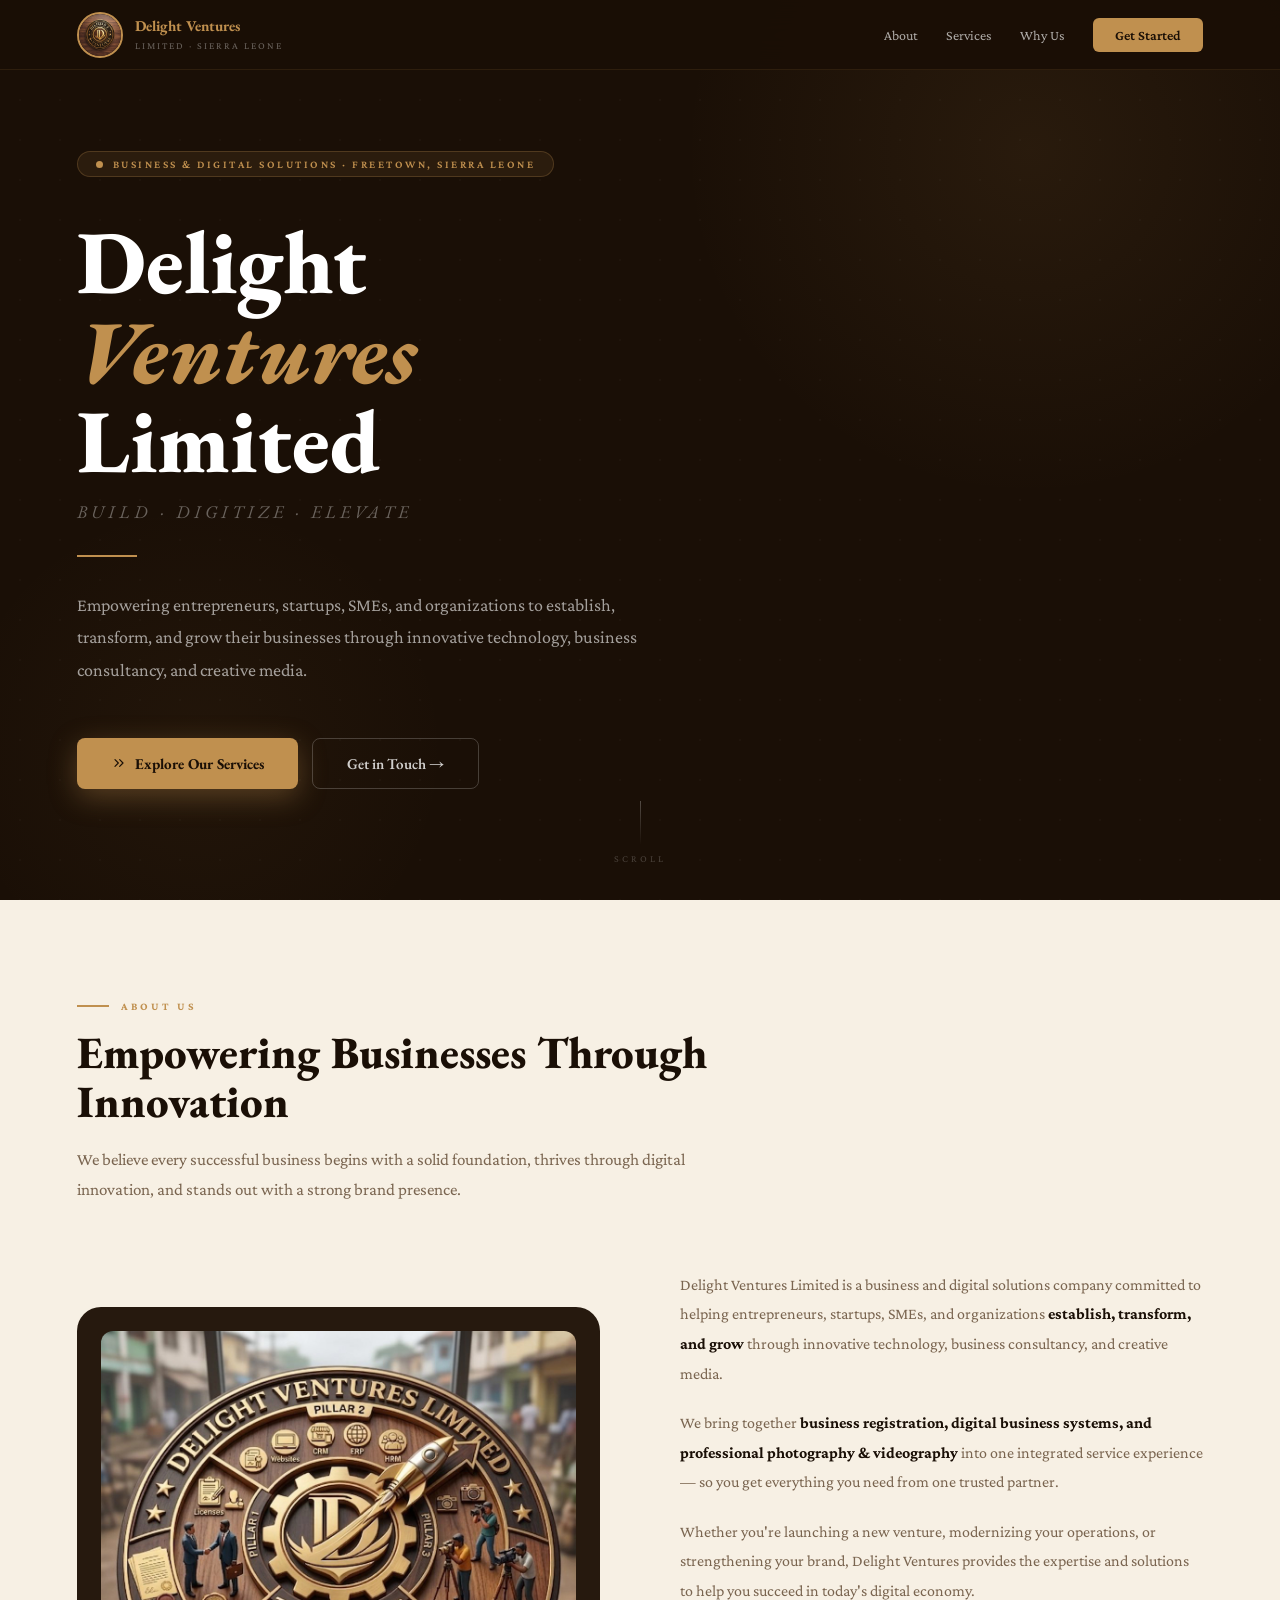
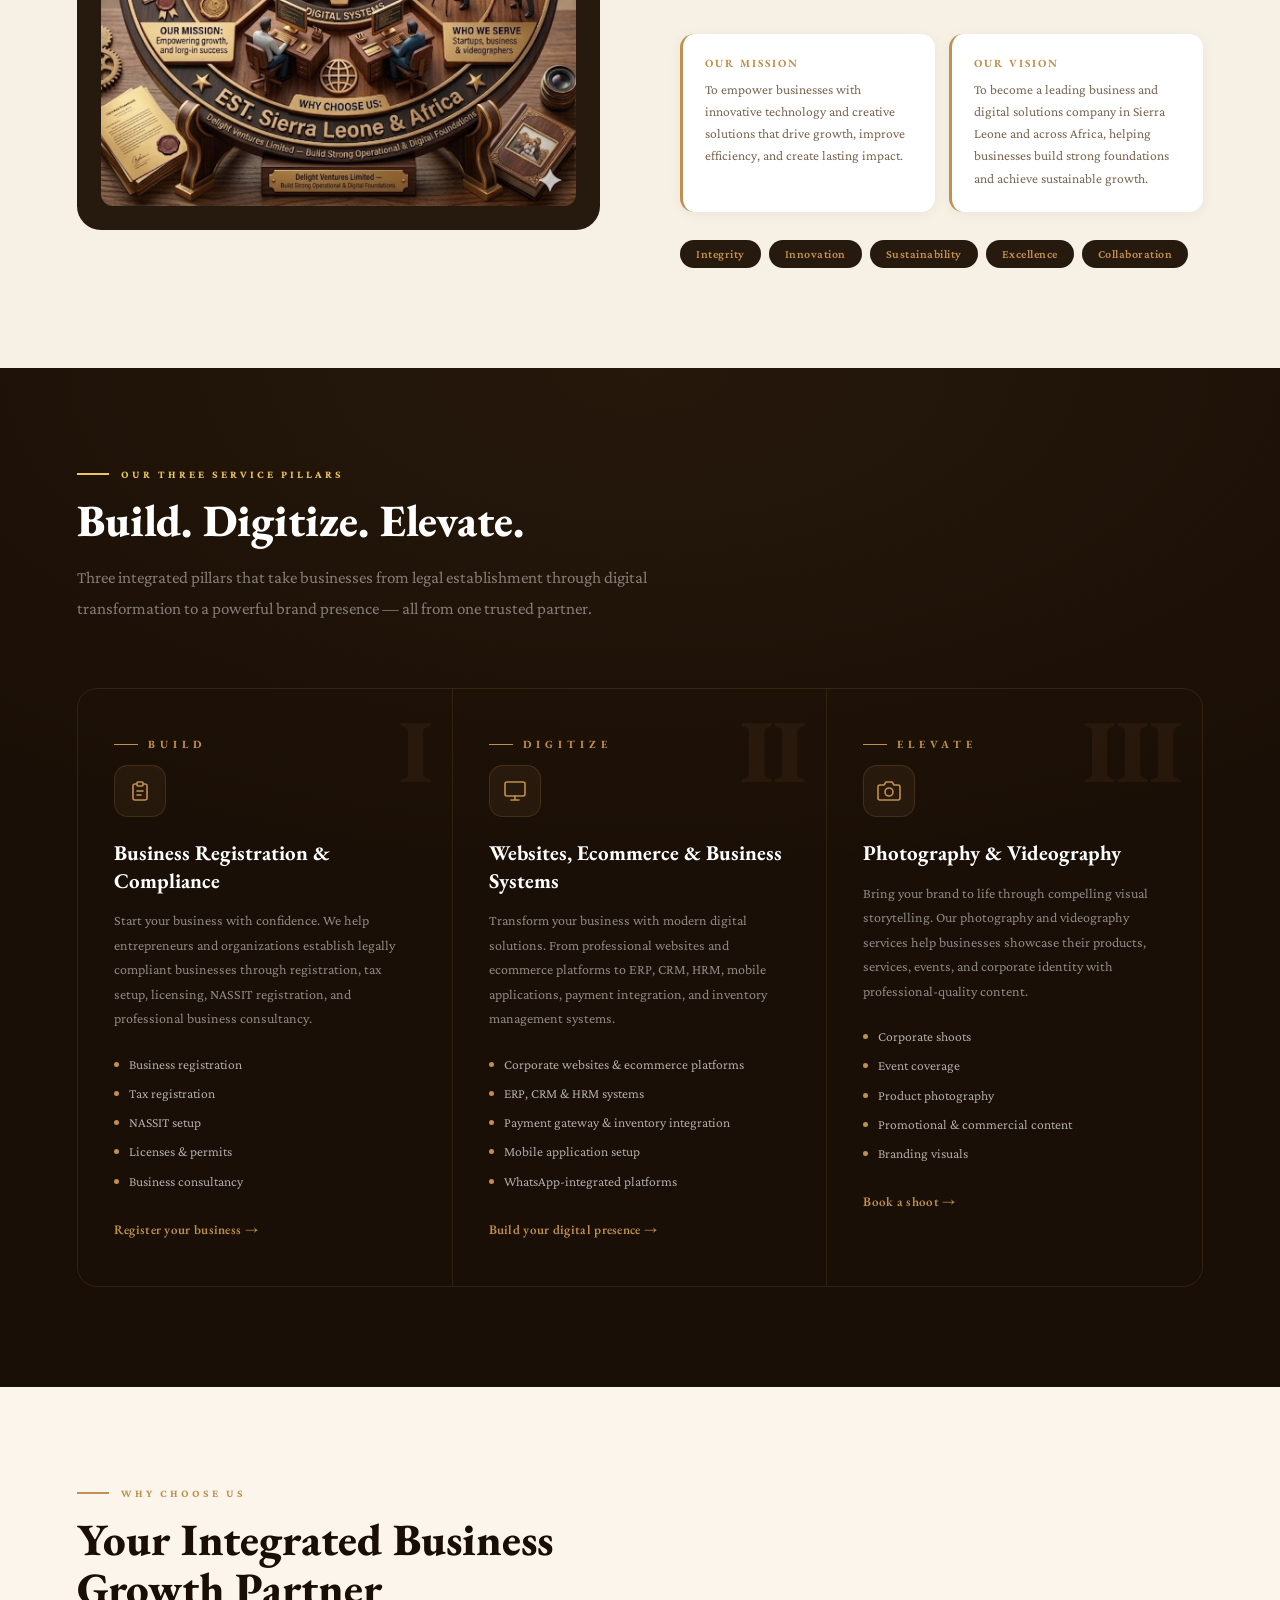
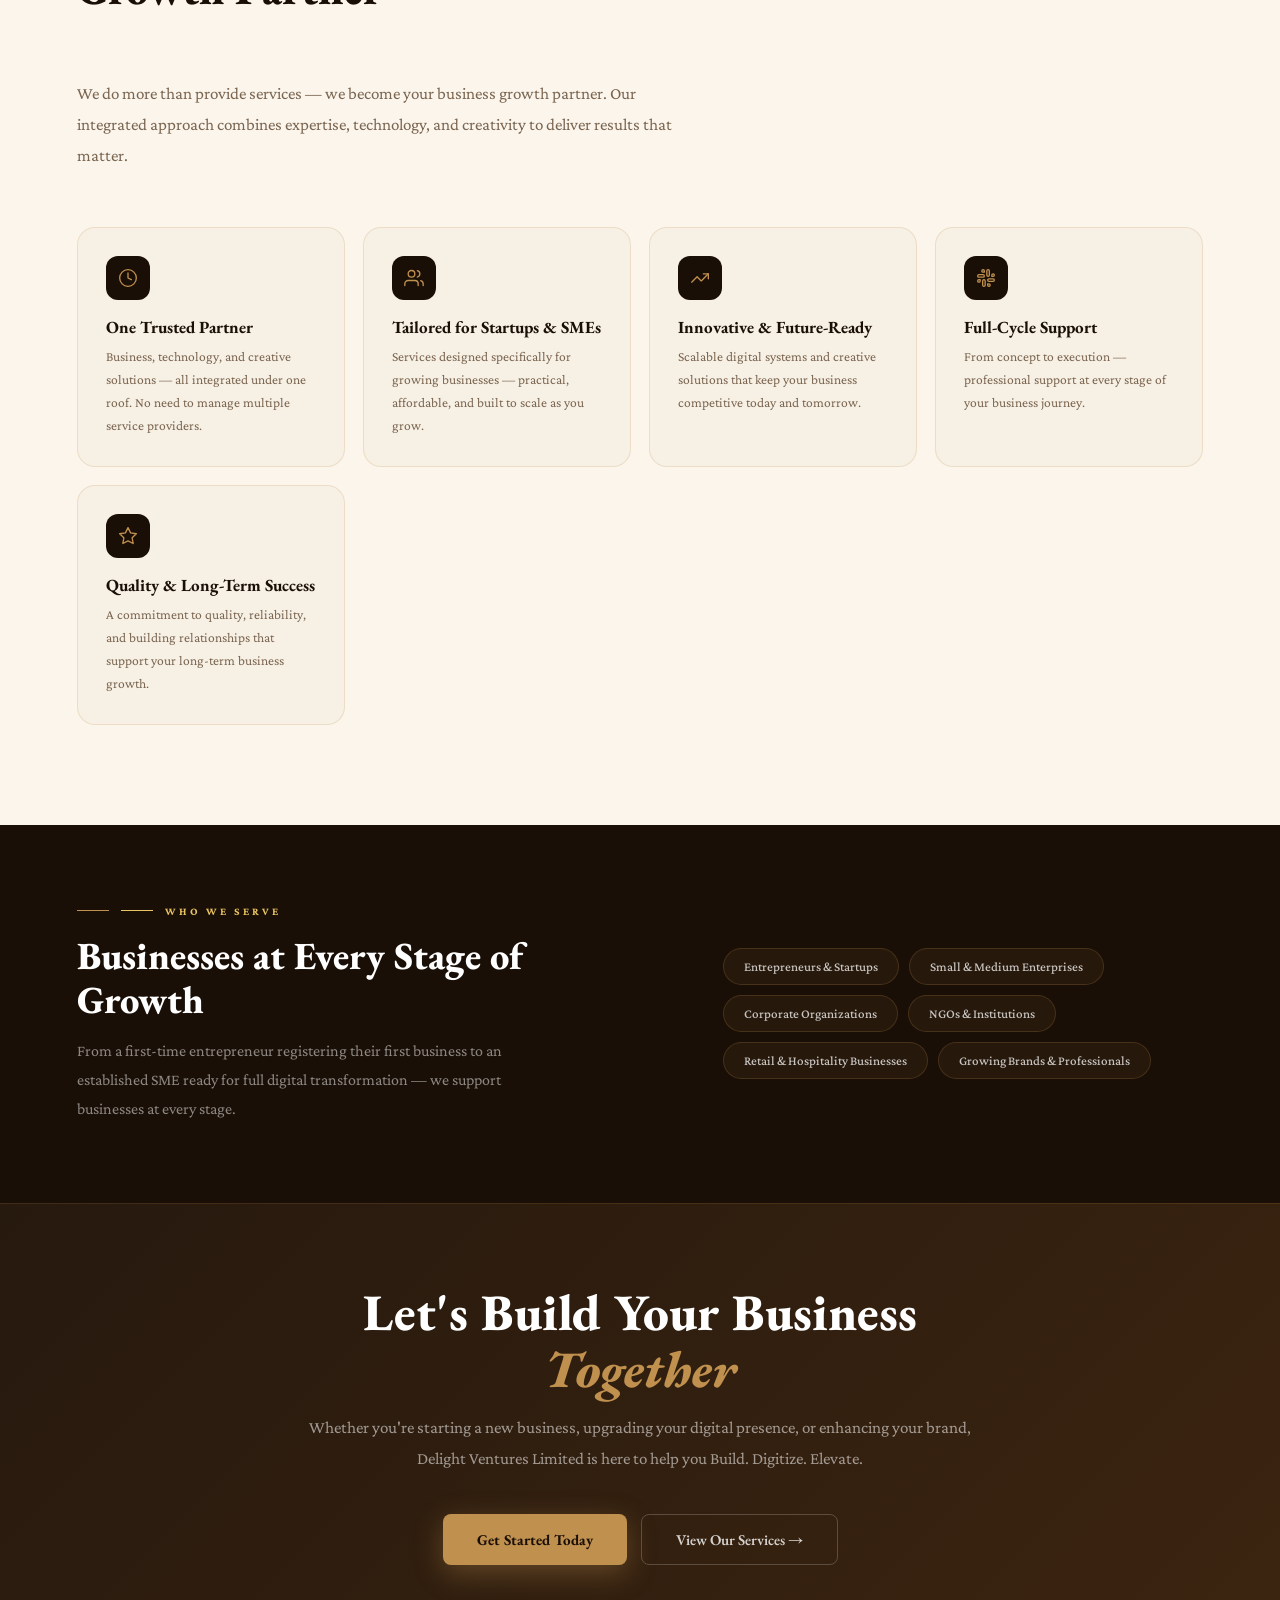
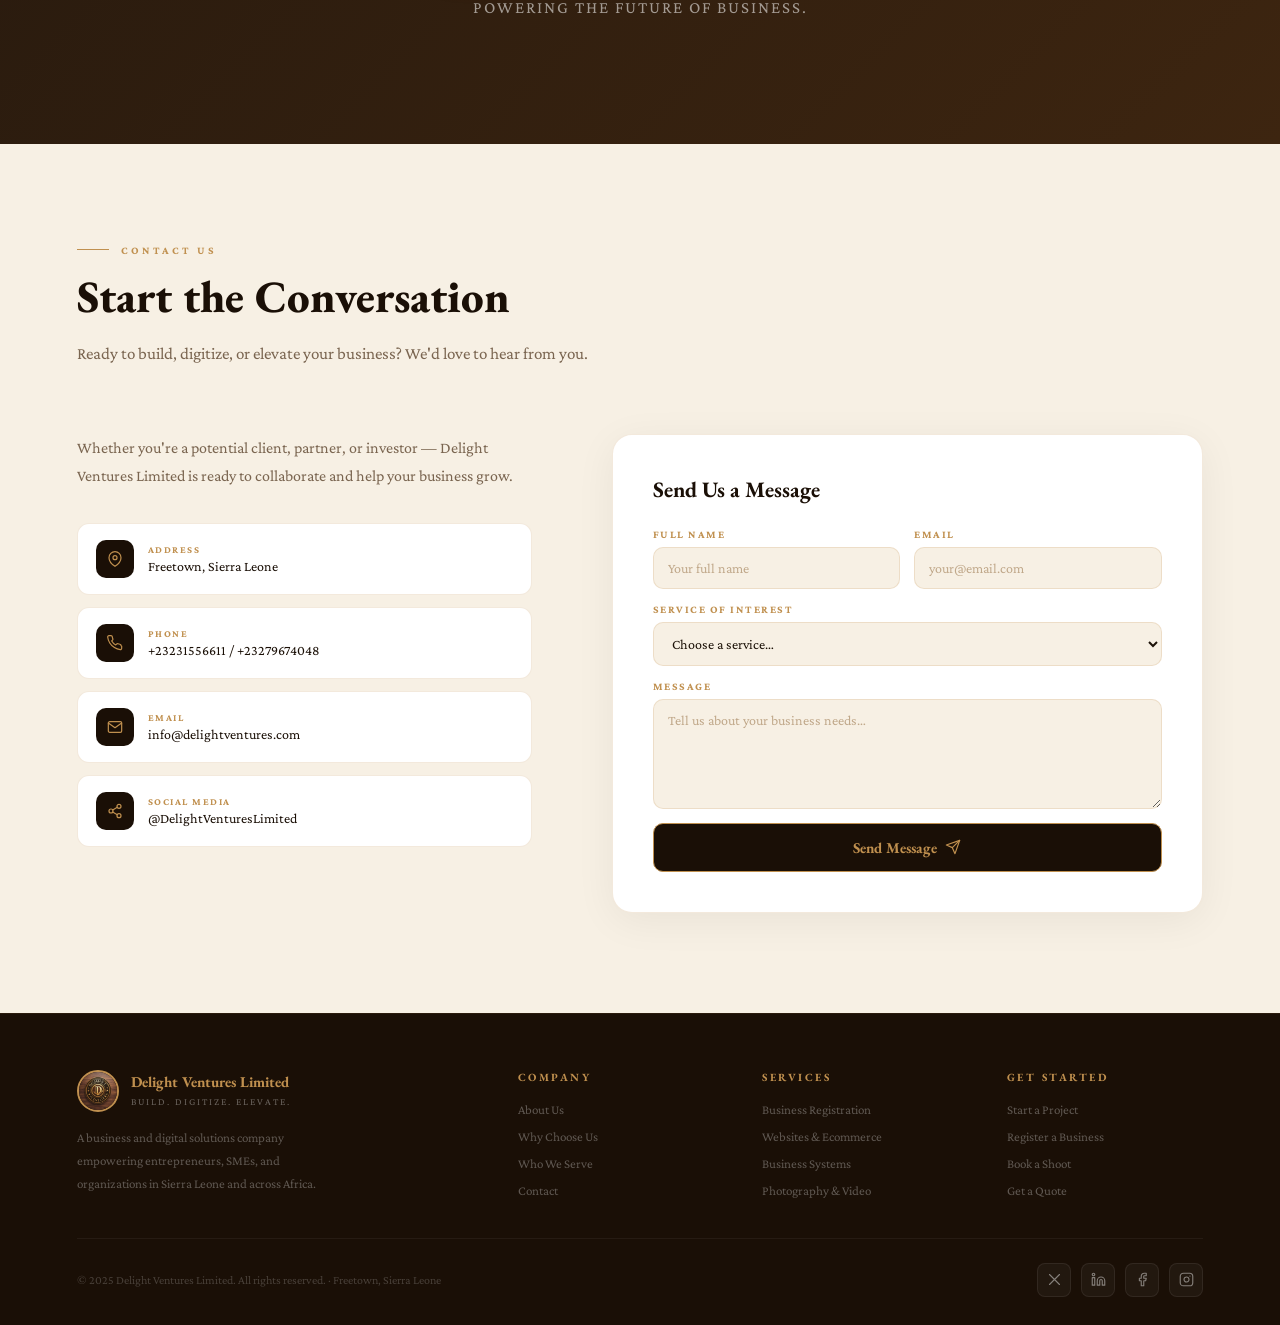
==== dvl-rebranded.html @ 86be283d "Add files via upload" ====
<!DOCTYPE html>
<html lang="en">
<head>
<meta charset="UTF-8"/>
<meta name="viewport" content="width=device-width, initial-scale=1.0"/>
<title>Delight Ventures Limited — Build. Digitize. Elevate.</title>
<link href="https://fonts.googleapis.com/css2?family=EB+Garamond:ital,wght@0,400;0,500;0,600;0,700;0,800;1,400;1,600&family=Crimson+Pro:ital,wght@0,300;0,400;0,600;1,300;1,400&display=swap" rel="stylesheet"/>
<style>
:root {
  --gold:#C0904F; --gold-light:#EBC562;
  --dark:#1A0F06; --dark2:#26190E; --dark3:#3D2510;
  --cream:#F7F0E4; --warm:#FBF5EB;
  --text:#1C1208; --muted:#7A6550;
  --border:rgba(192,144,79,0.2);
}
*{margin:0;padding:0;box-sizing:border-box;}
html{scroll-behavior:smooth;}
body{font-family:'Crimson Pro',Georgia,serif;background:var(--warm);color:var(--text);overflow-x:hidden;}

/* NAV */
nav{position:fixed;top:0;left:0;right:0;z-index:100;height:70px;padding:0 6%;
  display:flex;align-items:center;justify-content:space-between;
  background:rgba(26,15,6,0.97);backdrop-filter:blur(16px);
  border-bottom:1px solid rgba(192,144,79,0.12);}
.logo{display:flex;align-items:center;gap:12px;text-decoration:none;}
.logo img{width:46px;height:46px;object-fit:cover;border-radius:50%;border:2px solid var(--gold);}
.logo-text strong{font-family:'EB Garamond',serif;color:var(--gold);font-size:15px;font-weight:700;display:block;line-height:1.2;}
.logo-text small{color:rgba(255,255,255,0.35);font-size:10px;letter-spacing:2px;text-transform:uppercase;}
.nav-links{display:flex;align-items:center;gap:28px;}
.nav-links a{color:rgba(255,255,255,0.65);text-decoration:none;font-size:14px;transition:color .2s;}
.nav-links a:hover{color:var(--gold);}
.nav-cta{background:var(--gold)!important;color:var(--dark)!important;padding:9px 22px;border-radius:6px;font-weight:600!important;}
.nav-cta:hover{background:var(--gold-light)!important;}

/* HERO */
#hero{min-height:100vh;background:var(--dark);display:flex;align-items:center;
  padding:120px 6% 80px;position:relative;overflow:hidden;}
.hero-orb{position:absolute;border-radius:50%;pointer-events:none;}
.hero-orb1{width:700px;height:700px;background:radial-gradient(circle,rgba(192,144,79,0.09) 0%,transparent 70%);top:-200px;right:-100px;}
.hero-orb2{width:500px;height:500px;background:radial-gradient(circle,rgba(192,144,79,0.05) 0%,transparent 70%);bottom:-100px;left:-50px;}
.hero-dots{position:absolute;inset:0;opacity:0.025;
  background-image:radial-gradient(circle,rgba(255,255,255,0.8) 1px,transparent 1px);
  background-size:40px 40px;}
.hero-inner{position:relative;z-index:2;max-width:820px;}
.hero-chip{display:inline-flex;align-items:center;gap:10px;
  background:rgba(192,144,79,0.1);border:1px solid rgba(192,144,79,0.25);
  padding:6px 18px;border-radius:100px;margin-bottom:40px;
  animation:fadeUp .8s ease both;}
.hero-chip-dot{width:7px;height:7px;background:var(--gold);border-radius:50%;
  animation:pulse 2s infinite;}
.hero-chip span{font-size:11px;letter-spacing:2.5px;text-transform:uppercase;color:var(--gold);font-weight:600;}
@keyframes pulse{0%,100%{opacity:1;transform:scale(1)}50%{opacity:.5;transform:scale(1.4)}}
.hero-title{font-family:'EB Garamond',serif;
  font-size:clamp(48px,7vw,96px);font-weight:800;line-height:1.0;
  color:white;margin-bottom:14px;animation:fadeUp .9s .08s ease both;}
.hero-title em{color:var(--gold);font-style:italic;display:block;}
.hero-tagline{font-family:'EB Garamond',serif;font-style:italic;letter-spacing:4px;
  font-size:clamp(13px,1.6vw,18px);color:rgba(255,255,255,0.35);
  text-transform:uppercase;margin-bottom:32px;animation:fadeUp .9s .14s ease both;}
.hero-rule{width:60px;height:2px;background:var(--gold);margin-bottom:32px;animation:fadeUp .9s .18s ease both;}
.hero-desc{font-size:18px;line-height:1.8;color:rgba(255,255,255,0.6);
  max-width:580px;margin-bottom:52px;animation:fadeUp .9s .22s ease both;}
.hero-btns{display:flex;gap:14px;flex-wrap:wrap;animation:fadeUp .9s .28s ease both;}
.btn-gold{background:var(--gold);color:var(--dark);padding:15px 34px;border-radius:8px;
  font-family:'EB Garamond',serif;font-weight:700;font-size:15px;text-decoration:none;
  display:inline-flex;align-items:center;gap:8px;
  box-shadow:0 8px 28px rgba(192,144,79,0.35);transition:all .25s;}
.btn-gold:hover{background:var(--gold-light);transform:translateY(-2px);box-shadow:0 14px 36px rgba(192,144,79,0.45);}
.btn-ghost{background:transparent;color:rgba(255,255,255,0.8);padding:15px 34px;
  border-radius:8px;border:1px solid rgba(255,255,255,0.2);
  font-family:'EB Garamond',serif;font-weight:600;font-size:15px;
  text-decoration:none;display:inline-flex;align-items:center;gap:8px;transition:all .25s;}
.btn-ghost:hover{border-color:var(--gold);color:var(--gold);transform:translateY(-2px);}
.hero-scroll{position:absolute;bottom:36px;left:50%;transform:translateX(-50%);
  display:flex;flex-direction:column;align-items:center;gap:8px;
  color:rgba(255,255,255,0.2);font-size:10px;letter-spacing:3px;text-transform:uppercase;
  animation:bob 2.5s ease-in-out infinite;}
.hero-scroll-line{width:1px;height:44px;background:linear-gradient(to bottom,rgba(255,255,255,0.25),transparent);}
@keyframes fadeUp{from{opacity:0;transform:translateY(28px)}to{opacity:1;transform:translateY(0)}}
@keyframes bob{0%,100%{transform:translateX(-50%) translateY(0)}50%{transform:translateX(-50%) translateY(7px)}}

/* REVEAL */
.reveal{opacity:0;transform:translateY(24px);transition:opacity .7s ease,transform .7s ease;}
.reveal.visible{opacity:1;transform:translateY(0);}
.d1{transition-delay:.1s}.d2{transition-delay:.2s}.d3{transition-delay:.3s}

/* SECTION */
section{padding:100px 6%;}
.sec-tag{font-size:11px;letter-spacing:3px;text-transform:uppercase;color:var(--gold);
  font-weight:700;display:flex;align-items:center;gap:12px;margin-bottom:16px;}
.sec-tag::before{content:'';width:32px;height:1.5px;background:var(--gold);}
h2.sec-title{font-family:'EB Garamond',serif;
  font-size:clamp(28px,3.5vw,52px);font-weight:800;line-height:1.1;
  margin-bottom:18px;color:var(--dark);}
.sec-lead{font-size:17px;line-height:1.8;color:var(--muted);max-width:620px;}

/* ABOUT */
#about{background:var(--cream);}
.about-grid{display:grid;grid-template-columns:1fr 1fr;gap:80px;align-items:center;margin-top:64px;}
.about-vis{border-radius:24px;overflow:hidden;background:var(--dark2);
  display:flex;align-items:center;justify-content:center;padding:24px;aspect-ratio:1;}
.about-vis img{width:100%;height:100%;object-fit:contain;border-radius:12px;}
.about-text p{font-size:16px;line-height:1.85;color:var(--muted);margin-bottom:20px;}
.about-text strong{color:var(--dark);}
.mv-row{display:grid;grid-template-columns:1fr 1fr;gap:14px;margin:28px 0;}
.mv-box{background:white;border-radius:14px;padding:22px;
  border-left:3px solid var(--gold);box-shadow:0 2px 14px rgba(0,0,0,0.05);}
.mv-box h4{font-family:'EB Garamond',serif;font-size:11px;letter-spacing:2px;
  text-transform:uppercase;color:var(--gold);margin-bottom:9px;}
.mv-box p{font-size:13.5px;color:var(--muted);line-height:1.65;margin:0;}
.val-row{display:flex;flex-wrap:wrap;gap:8px;margin-top:20px;}
.val-pill{background:var(--dark2);color:var(--gold);padding:7px 16px;
  border-radius:100px;font-size:12px;font-weight:600;letter-spacing:.5px;}

/* PILLARS — full dark signature section */
#pillars{background:var(--dark);padding:100px 6%;position:relative;overflow:hidden;}
#pillars::before{content:'';position:absolute;inset:0;pointer-events:none;
  background:radial-gradient(ellipse 80% 50% at 50% 0%,rgba(192,144,79,0.07),transparent);}
#pillars .sec-tag{color:var(--gold-light);}
#pillars .sec-tag::before{background:var(--gold-light);}
.pillars-header{max-width:660px;margin-bottom:64px;}
.pillars-header h2{color:white;}
.pillars-header .sec-lead{color:rgba(255,255,255,0.45);}

.pillars-grid{display:grid;grid-template-columns:repeat(3,1fr);
  border:1px solid rgba(192,144,79,0.15);border-radius:20px;overflow:hidden;}
.pillar{padding:48px 36px;border-right:1px solid rgba(192,144,79,0.12);
  position:relative;transition:background .3s;}
.pillar:last-child{border-right:none;}
.pillar:hover{background:rgba(192,144,79,0.04);}
.pillar-num{font-family:'EB Garamond',serif;font-size:90px;font-weight:800;
  color:rgba(192,144,79,0.07);position:absolute;top:16px;right:20px;line-height:1;}
.pillar-word{font-family:'EB Garamond',serif;font-size:11px;letter-spacing:5px;
  text-transform:uppercase;color:var(--gold);font-weight:700;
  margin-bottom:14px;display:flex;align-items:center;gap:10px;}
.pillar-word::before{content:'';width:24px;height:1.5px;background:var(--gold);}
.pillar-icon{width:52px;height:52px;border-radius:14px;
  background:rgba(192,144,79,0.08);border:1px solid rgba(192,144,79,0.18);
  display:flex;align-items:center;justify-content:center;margin-bottom:22px;}
.pillar-icon svg{width:24px;height:24px;color:var(--gold);}
.pillar h3{font-family:'EB Garamond',serif;font-size:21px;font-weight:700;
  color:white;line-height:1.3;margin-bottom:14px;}
.pillar-desc{font-size:14px;color:rgba(255,255,255,0.5);line-height:1.75;margin-bottom:24px;}
.pillar-list{list-style:none;display:flex;flex-direction:column;gap:9px;margin-bottom:28px;}
.pillar-list li{font-size:13.5px;color:rgba(255,255,255,0.65);
  display:flex;align-items:flex-start;gap:10px;line-height:1.5;}
.pillar-list li::before{content:'';width:5px;height:5px;border-radius:50%;
  background:var(--gold);flex-shrink:0;margin-top:7px;}
.pillar-cta{display:inline-flex;align-items:center;gap:6px;color:var(--gold);
  text-decoration:none;font-size:13px;font-weight:600;letter-spacing:.3px;
  font-family:'EB Garamond',serif;transition:gap .2s;}
.pillar-cta:hover{gap:12px;}

/* WHY */
#why{background:var(--warm);}
.why-top{display:flex;justify-content:space-between;align-items:flex-end;
  gap:48px;margin-bottom:56px;flex-wrap:wrap;}
.why-grid{display:grid;grid-template-columns:repeat(auto-fit,minmax(220px,1fr));gap:18px;}
.why-card{background:var(--cream);border:1px solid var(--border);
  border-radius:18px;padding:28px;transition:all .3s;}
.why-card:hover{border-color:var(--gold);transform:translateY(-4px);
  box-shadow:0 16px 40px rgba(192,144,79,0.1);}
.why-icon{width:44px;height:44px;border-radius:12px;background:var(--dark);
  display:flex;align-items:center;justify-content:center;margin-bottom:16px;}
.why-icon svg{width:20px;height:20px;color:var(--gold);}
.why-card h4{font-family:'EB Garamond',serif;font-size:17px;font-weight:700;
  color:var(--dark);margin-bottom:8px;}
.why-card p{font-size:13.5px;color:var(--muted);line-height:1.7;}

/* WHO WE SERVE */
#serve{background:var(--dark);padding:80px 6%;}
.serve-inner{display:flex;align-items:center;justify-content:space-between;
  gap:60px;flex-wrap:wrap;}
.serve-left{max-width:480px;}
.serve-left h2{font-family:'EB Garamond',serif;font-size:clamp(28px,3vw,44px);
  font-weight:800;color:white;margin-bottom:16px;line-height:1.15;}
.serve-left p{font-size:16px;color:rgba(255,255,255,0.5);line-height:1.8;}
.serve-tags{display:flex;flex-wrap:wrap;gap:10px;flex-shrink:0;max-width:480px;}
.serve-tag{background:rgba(192,144,79,0.08);border:1px solid rgba(192,144,79,0.2);
  color:rgba(255,255,255,0.75);font-size:13px;font-weight:500;
  padding:10px 20px;border-radius:100px;transition:all .2s;}
.serve-tag:hover{background:rgba(192,144,79,0.18);border-color:var(--gold);color:white;}

/* CTA STRIP */
#cta{background:linear-gradient(135deg,var(--dark2) 0%,var(--dark3) 100%);
  padding:80px 6%;text-align:center;border-top:1px solid rgba(192,144,79,0.12);}
.cta-inner{max-width:700px;margin:0 auto;}
.cta-inner h2{font-family:'EB Garamond',serif;font-size:clamp(30px,4vw,54px);
  font-weight:800;color:white;line-height:1.1;margin-bottom:16px;}
.cta-inner h2 em{color:var(--gold);font-style:italic;}
.cta-inner p{font-size:17px;color:rgba(255,255,255,0.55);line-height:1.8;margin-bottom:40px;}
.cta-btns{display:flex;gap:14px;justify-content:center;flex-wrap:wrap;}
.cta-sub{font-size:13px;color:rgba(255,255,255,0.25);margin-top:28px;
  letter-spacing:2px;text-transform:uppercase;}

/* CONTACT */
#contact{background:var(--cream);}
.contact-grid{display:grid;grid-template-columns:1fr 1.3fr;gap:80px;
  margin-top:64px;align-items:start;}
.cinfo-intro p{font-size:16px;color:var(--muted);line-height:1.8;margin-bottom:32px;}
.cinfo-stack{display:flex;flex-direction:column;gap:12px;}
.cinfo-row{display:flex;align-items:center;gap:14px;
  background:white;border:1px solid var(--border);border-radius:12px;padding:16px 18px;}
.cinfo-icon{width:38px;height:38px;border-radius:10px;background:var(--dark);
  display:flex;align-items:center;justify-content:center;flex-shrink:0;}
.cinfo-icon svg{width:16px;height:16px;color:var(--gold);}
.cinfo-label{display:block;font-size:10px;letter-spacing:1.5px;text-transform:uppercase;
  color:var(--gold);font-weight:700;margin-bottom:2px;}
.cinfo-val{font-size:14px;color:var(--dark);}
.form-card{background:white;border:1px solid var(--border);border-radius:20px;
  padding:40px;box-shadow:0 8px 40px rgba(0,0,0,0.06);}
.form-card h3{font-family:'EB Garamond',serif;font-size:22px;font-weight:700;
  color:var(--dark);margin-bottom:24px;}
.form-row{display:grid;grid-template-columns:1fr 1fr;gap:14px;}
.fg{display:flex;flex-direction:column;gap:7px;margin-bottom:14px;}
.fg label{font-size:11px;letter-spacing:1.5px;text-transform:uppercase;
  color:var(--gold);font-weight:700;}
.fg input,.fg textarea,.fg select{
  background:var(--cream);border:1.5px solid var(--border);
  color:var(--text);padding:12px 14px;border-radius:10px;
  font-family:'Crimson Pro',serif;font-size:14px;outline:none;transition:border-color .2s;}
.fg input:focus,.fg textarea:focus,.fg select:focus{
  border-color:var(--gold);box-shadow:0 0 0 3px rgba(192,144,79,0.1);}
.fg input::placeholder,.fg textarea::placeholder{color:#C0A88A;}
.fg textarea{resize:vertical;min-height:110px;}
.submit-btn{width:100%;background:var(--dark);color:var(--gold);
  border:1.5px solid var(--gold);border-radius:10px;padding:14px;
  font-family:'EB Garamond',serif;font-weight:700;font-size:15px;cursor:pointer;
  transition:all .25s;display:flex;align-items:center;justify-content:center;gap:8px;}
.submit-btn:hover{background:var(--dark3);transform:translateY(-1px);
  box-shadow:0 8px 24px rgba(192,144,79,0.2);}
#fs-ok{display:none;margin-top:12px;padding:14px;text-align:center;
  background:rgba(192,144,79,0.1);border:1px solid rgba(192,144,79,0.25);
  border-radius:10px;color:var(--gold);font-size:14px;font-weight:600;}
#fs-err{display:none;margin-top:12px;padding:14px;text-align:center;
  background:rgba(180,50,50,0.06);border:1px solid rgba(180,50,50,0.18);
  border-radius:10px;color:#A03030;font-size:14px;}

/* FOOTER */
footer{background:var(--dark);border-top:1px solid rgba(192,144,79,0.1);padding:56px 6% 28px;}
.footer-inner{display:grid;grid-template-columns:2fr 1fr 1fr 1fr;gap:48px;margin-bottom:40px;}
.footer-brand p{font-size:13px;color:rgba(255,255,255,0.3);line-height:1.8;margin-top:14px;max-width:260px;}
.footer-col h5{font-family:'EB Garamond',serif;font-size:11px;letter-spacing:2.5px;
  text-transform:uppercase;color:var(--gold);font-weight:700;margin-bottom:16px;}
.footer-col ul{list-style:none;display:flex;flex-direction:column;gap:10px;}
.footer-col ul li a{color:rgba(255,255,255,0.3);text-decoration:none;
  font-size:13px;transition:color .2s;}
.footer-col ul li a:hover{color:var(--gold);}
.footer-bottom{border-top:1px solid rgba(255,255,255,0.05);padding-top:24px;
  display:flex;justify-content:space-between;align-items:center;flex-wrap:wrap;gap:14px;}
.footer-bottom p{font-size:12px;color:rgba(255,255,255,0.2);}
.socials{display:flex;gap:10px;}
.soc{width:34px;height:34px;border-radius:8px;background:rgba(255,255,255,0.04);
  border:1px solid rgba(255,255,255,0.07);display:flex;align-items:center;
  justify-content:center;text-decoration:none;color:rgba(255,255,255,0.45);transition:all .2s;}
.soc:hover{background:var(--gold);color:var(--dark);transform:translateY(-2px);}
.soc svg{width:15px;height:15px;}

@media(max-width:900px){
  .about-grid,.contact-grid{grid-template-columns:1fr;gap:40px;}
  .pillars-grid{grid-template-columns:1fr;}
  .pillar{border-right:none;border-bottom:1px solid rgba(192,144,79,0.12);}
  .pillar:last-child{border-bottom:none;}
  .why-top{flex-direction:column;}
  .serve-inner{flex-direction:column;}
  .footer-inner{grid-template-columns:1fr 1fr;}
  .nav-links a:not(.nav-cta){display:none;}
  .form-row{grid-template-columns:1fr;}
  .mv-row{grid-template-columns:1fr;}
}
</style>
</head>
<body>

<!-- ═══ NAV ═══ -->
<nav>
  <a href="#hero" class="logo">
    <img src="[data-uri]" alt="Delight Ventures Limited logo"/>
    <div class="logo-text">
      <strong>Delight Ventures</strong>
      <small>Limited · Sierra Leone</small>
    </div>
  </a>
  <div class="nav-links">
    <a href="#about">About</a>
    <a href="#pillars">Services</a>
    <a href="#why">Why Us</a>
    <a href="#contact" class="nav-cta">Get Started</a>
  </div>
</nav>

<!-- ═══ HERO ═══ -->
<section id="hero">
  <div class="hero-orb hero-orb1"></div>
  <div class="hero-orb hero-orb2"></div>
  <div class="hero-dots"></div>
  <div class="hero-inner">
    <div class="hero-chip">
      <span class="hero-chip-dot"></span>
      <span>Business &amp; Digital Solutions · Freetown, Sierra Leone</span>
    </div>
    <h1 class="hero-title">
      Delight
      <em>Ventures</em>
      Limited
    </h1>
    <p class="hero-tagline">Build · Digitize · Elevate</p>
    <div class="hero-rule"></div>
    <p class="hero-desc">
      Empowering entrepreneurs, startups, SMEs, and organizations to establish, transform, and grow their businesses through innovative technology, business consultancy, and creative media.
    </p>
    <div class="hero-btns">
      <a href="#pillars" class="btn-gold">
        <svg viewBox="0 0 24 24" fill="none" stroke="currentColor" stroke-width="1.8" stroke-linecap="round" stroke-linejoin="round" style="width:16px;height:16px;"><polyline points="13 17 18 12 13 7"/><polyline points="6 17 11 12 6 7"/></svg>
        Explore Our Services
      </a>
      <a href="#contact" class="btn-ghost">Get in Touch →</a>
    </div>
  </div>
  <div class="hero-scroll">
    <div class="hero-scroll-line"></div>
    <span>Scroll</span>
  </div>
</section>

<!-- ═══ ABOUT ═══ -->
<section id="about">
  <div style="max-width:660px;margin-bottom:64px;">
    <div class="sec-tag reveal">About Us</div>
    <h2 class="sec-title reveal d1">Empowering Businesses Through Innovation</h2>
    <p class="sec-lead reveal d2">We believe every successful business begins with a solid foundation, thrives through digital innovation, and stands out with a strong brand presence.</p>
  </div>
  <div class="about-grid">
    <div class="about-vis reveal">
      <img src="[data-uri]" alt="Delight Ventures Limited overview"/>
    </div>
    <div class="about-text reveal d1">
      <p>Delight Ventures Limited is a business and digital solutions company committed to helping entrepreneurs, startups, SMEs, and organizations <strong>establish, transform, and grow</strong> through innovative technology, business consultancy, and creative media.</p>
      <p>We bring together <strong>business registration, digital business systems, and professional photography &amp; videography</strong> into one integrated service experience — so you get everything you need from one trusted partner.</p>
      <p>Whether you're launching a new venture, modernizing your operations, or strengthening your brand, Delight Ventures provides the expertise and solutions to help you succeed in today's digital economy.</p>
      <div class="mv-row reveal d2">
        <div class="mv-box">
          <h4>Our Mission</h4>
          <p>To empower businesses with innovative technology and creative solutions that drive growth, improve efficiency, and create lasting impact.</p>
        </div>
        <div class="mv-box">
          <h4>Our Vision</h4>
          <p>To become a leading business and digital solutions company in Sierra Leone and across Africa, helping businesses build strong foundations and achieve sustainable growth.</p>
        </div>
      </div>
      <div class="val-row reveal d2">
        <span class="val-pill">Integrity</span>
        <span class="val-pill">Innovation</span>
        <span class="val-pill">Sustainability</span>
        <span class="val-pill">Excellence</span>
        <span class="val-pill">Collaboration</span>
      </div>
    </div>
  </div>
</section>

<!-- ═══ THREE PILLARS ═══ -->
<section id="pillars">
  <div class="pillars-header reveal">
    <div class="sec-tag">Our Three Service Pillars</div>
    <h2 class="sec-title">Build. Digitize. Elevate.</h2>
    <p class="sec-lead">Three integrated pillars that take businesses from legal establishment through digital transformation to a powerful brand presence — all from one trusted partner.</p>
  </div>
  <div class="pillars-grid reveal">

    <div class="pillar">
      <div class="pillar-num">I</div>
      <div class="pillar-word">Build</div>
      <div class="pillar-icon">
        <svg viewBox="0 0 24 24" fill="none" stroke="currentColor" stroke-width="1.6" stroke-linecap="round" stroke-linejoin="round"><path d="M9 5H7a2 2 0 0 0-2 2v12a2 2 0 0 0 2 2h10a2 2 0 0 0 2-2V7a2 2 0 0 0-2-2h-2"/><rect x="9" y="3" width="6" height="4" rx="1"/><line x1="9" y1="12" x2="15" y2="12"/><line x1="9" y1="16" x2="13" y2="16"/></svg>
      </div>
      <h3>Business Registration &amp; Compliance</h3>
      <p class="pillar-desc">Start your business with confidence. We help entrepreneurs and organizations establish legally compliant businesses through registration, tax setup, licensing, NASSIT registration, and professional business consultancy.</p>
      <ul class="pillar-list">
        <li>Business registration</li>
        <li>Tax registration</li>
        <li>NASSIT setup</li>
        <li>Licenses &amp; permits</li>
        <li>Business consultancy</li>
      </ul>
      <a href="#contact" class="pillar-cta">Register your business →</a>
    </div>

    <div class="pillar">
      <div class="pillar-num">II</div>
      <div class="pillar-word">Digitize</div>
      <div class="pillar-icon">
        <svg viewBox="0 0 24 24" fill="none" stroke="currentColor" stroke-width="1.6" stroke-linecap="round" stroke-linejoin="round"><rect x="2" y="3" width="20" height="14" rx="2"/><path d="M8 21h8M12 17v4"/></svg>
      </div>
      <h3>Websites, Ecommerce &amp; Business Systems</h3>
      <p class="pillar-desc">Transform your business with modern digital solutions. From professional websites and ecommerce platforms to ERP, CRM, HRM, mobile applications, payment integration, and inventory management systems.</p>
      <ul class="pillar-list">
        <li>Corporate websites &amp; ecommerce platforms</li>
        <li>ERP, CRM &amp; HRM systems</li>
        <li>Payment gateway &amp; inventory integration</li>
        <li>Mobile application setup</li>
        <li>WhatsApp-integrated platforms</li>
      </ul>
      <a href="#contact" class="pillar-cta">Build your digital presence →</a>
    </div>

    <div class="pillar">
      <div class="pillar-num">III</div>
      <div class="pillar-word">Elevate</div>
      <div class="pillar-icon">
        <svg viewBox="0 0 24 24" fill="none" stroke="currentColor" stroke-width="1.6" stroke-linecap="round" stroke-linejoin="round"><path d="M23 19a2 2 0 0 1-2 2H3a2 2 0 0 1-2-2V8a2 2 0 0 1 2-2h4l2-3h6l2 3h4a2 2 0 0 1 2 2z"/><circle cx="12" cy="13" r="4"/></svg>
      </div>
      <h3>Photography &amp; Videography</h3>
      <p class="pillar-desc">Bring your brand to life through compelling visual storytelling. Our photography and videography services help businesses showcase their products, services, events, and corporate identity with professional-quality content.</p>
      <ul class="pillar-list">
        <li>Corporate shoots</li>
        <li>Event coverage</li>
        <li>Product photography</li>
        <li>Promotional &amp; commercial content</li>
        <li>Branding visuals</li>
      </ul>
      <a href="#contact" class="pillar-cta">Book a shoot →</a>
    </div>

  </div>
</section>

<!-- ═══ WHY CHOOSE US ═══ -->
<section id="why">
  <div class="why-top">
    <div>
      <div class="sec-tag reveal">Why Choose Us</div>
      <h2 class="sec-title reveal d1">Your Integrated Business<br/>Growth Partner</h2>
    </div>
    <p class="sec-lead reveal d2">We do more than provide services — we become your business growth partner. Our integrated approach combines expertise, technology, and creativity to deliver results that matter.</p>
  </div>
  <div class="why-grid">
    <div class="why-card reveal">
      <div class="why-icon">
        <svg viewBox="0 0 24 24" fill="none" stroke="currentColor" stroke-width="1.6" stroke-linecap="round" stroke-linejoin="round"><circle cx="12" cy="12" r="10"/><polyline points="12 6 12 12 16 14"/></svg>
      </div>
      <h4>One Trusted Partner</h4>
      <p>Business, technology, and creative solutions — all integrated under one roof. No need to manage multiple service providers.</p>
    </div>
    <div class="why-card reveal d1">
      <div class="why-icon">
        <svg viewBox="0 0 24 24" fill="none" stroke="currentColor" stroke-width="1.6" stroke-linecap="round" stroke-linejoin="round"><path d="M17 21v-2a4 4 0 0 0-4-4H5a4 4 0 0 0-4 4v2"/><circle cx="9" cy="7" r="4"/><path d="M23 21v-2a4 4 0 0 0-3-3.87M16 3.13a4 4 0 0 1 0 7.75"/></svg>
      </div>
      <h4>Tailored for Startups &amp; SMEs</h4>
      <p>Services designed specifically for growing businesses — practical, affordable, and built to scale as you grow.</p>
    </div>
    <div class="why-card reveal d2">
      <div class="why-icon">
        <svg viewBox="0 0 24 24" fill="none" stroke="currentColor" stroke-width="1.6" stroke-linecap="round" stroke-linejoin="round"><polyline points="22 7 13.5 15.5 8.5 10.5 2 17"/><polyline points="16 7 22 7 22 13"/></svg>
      </div>
      <h4>Innovative &amp; Future-Ready</h4>
      <p>Scalable digital systems and creative solutions that keep your business competitive today and tomorrow.</p>
    </div>
    <div class="why-card reveal d1">
      <div class="why-icon">
        <svg viewBox="0 0 24 24" fill="none" stroke="currentColor" stroke-width="1.6" stroke-linecap="round" stroke-linejoin="round"><path d="M14.5 10c-.83 0-1.5-.67-1.5-1.5v-5c0-.83.67-1.5 1.5-1.5s1.5.67 1.5 1.5v5c0 .83-.67 1.5-1.5 1.5z"/><path d="M20.5 10H19V8.5c0-.83.67-1.5 1.5-1.5s1.5.67 1.5 1.5-.67 1.5-1.5 1.5zM9.5 14c.83 0 1.5.67 1.5 1.5v5c0 .83-.67 1.5-1.5 1.5S8 21.33 8 20.5v-5c0-.83.67-1.5 1.5-1.5zM3.5 14H5v1.5c0 .83-.67 1.5-1.5 1.5S2 16.33 2 15.5 2.67 14 3.5 14zM14 14.5c0-.83.67-1.5 1.5-1.5h5c.83 0 1.5.67 1.5 1.5s-.67 1.5-1.5 1.5h-5c-.83 0-1.5-.67-1.5-1.5zM15.5 19H14v1.5c0 .83.67 1.5 1.5 1.5s1.5-.67 1.5-1.5-.67-1.5-1.5-1.5zM10 9.5C10 8.67 9.33 8 8.5 8h-5C2.67 8 2 8.67 2 9.5S2.67 11 3.5 11h5c.83 0 1.5-.67 1.5-1.5zM8.5 5H10V3.5C10 2.67 9.33 2 8.5 2S7 2.67 7 3.5 7.67 5 8.5 5z"/></svg>
      </div>
      <h4>Full-Cycle Support</h4>
      <p>From concept to execution — professional support at every stage of your business journey.</p>
    </div>
    <div class="why-card reveal d2">
      <div class="why-icon">
        <svg viewBox="0 0 24 24" fill="none" stroke="currentColor" stroke-width="1.6" stroke-linecap="round" stroke-linejoin="round"><polygon points="12 2 15.09 8.26 22 9.27 17 14.14 18.18 21.02 12 17.77 5.82 21.02 7 14.14 2 9.27 8.91 8.26 12 2"/></svg>
      </div>
      <h4>Quality &amp; Long-Term Success</h4>
      <p>A commitment to quality, reliability, and building relationships that support your long-term business growth.</p>
    </div>
  </div>
</section>

<!-- ═══ WHO WE SERVE ═══ -->
<section id="serve">
  <div class="serve-inner">
    <div class="serve-left reveal">
      <div class="sec-tag" style="color:var(--gold-light);">
        <span style="display:inline-block;width:32px;height:1.5px;background:var(--gold-light);"></span>
        Who We Serve
      </div>
      <h2>Businesses at Every Stage of Growth</h2>
      <p>From a first-time entrepreneur registering their first business to an established SME ready for full digital transformation — we support businesses at every stage.</p>
    </div>
    <div class="serve-tags reveal d2">
      <span class="serve-tag">Entrepreneurs &amp; Startups</span>
      <span class="serve-tag">Small &amp; Medium Enterprises</span>
      <span class="serve-tag">Corporate Organizations</span>
      <span class="serve-tag">NGOs &amp; Institutions</span>
      <span class="serve-tag">Retail &amp; Hospitality Businesses</span>
      <span class="serve-tag">Growing Brands &amp; Professionals</span>
    </div>
  </div>
</section>

<!-- ═══ CTA STRIP ═══ -->
<section id="cta">
  <div class="cta-inner reveal">
    <h2>Let's Build Your Business <em>Together</em></h2>
    <p>Whether you're starting a new business, upgrading your digital presence, or enhancing your brand, Delight Ventures Limited is here to help you Build. Digitize. Elevate.</p>
    <div class="cta-btns">
      <a href="#contact" class="btn-gold">Get Started Today</a>
      <a href="#pillars" class="btn-ghost">View Our Services →</a>
    </div>
    <p class="cta-sub">Powering the Future of Business.</p>
  </div>
</section>

<!-- ═══ CONTACT ═══ -->
<section id="contact">
  <div style="max-width:660px;margin-bottom:64px;">
    <div class="sec-tag reveal">Contact Us</div>
    <h2 class="sec-title reveal d1">Start the Conversation</h2>
    <p class="sec-lead reveal d2">Ready to build, digitize, or elevate your business? We'd love to hear from you.</p>
  </div>
  <div class="contact-grid">
    <div class="cinfo-intro reveal">
      <p>Whether you're a potential client, partner, or investor — Delight Ventures Limited is ready to collaborate and help your business grow.</p>
      <div class="cinfo-stack">
        <div class="cinfo-row">
          <div class="cinfo-icon">
            <svg viewBox="0 0 24 24" fill="none" stroke="currentColor" stroke-width="1.8" stroke-linecap="round" stroke-linejoin="round"><path d="M21 10c0 7-9 13-9 13s-9-6-9-13a9 9 0 0 1 18 0z"/><circle cx="12" cy="10" r="3"/></svg>
          </div>
          <div><span class="cinfo-label">Address</span><span class="cinfo-val">Freetown, Sierra Leone</span></div>
        </div>
        <div class="cinfo-row">
          <div class="cinfo-icon">
            <svg viewBox="0 0 24 24" fill="none" stroke="currentColor" stroke-width="1.8" stroke-linecap="round" stroke-linejoin="round"><path d="M22 16.92v3a2 2 0 0 1-2.18 2 19.79 19.79 0 0 1-8.63-3.07A19.5 19.5 0 0 1 4.15 12 19.79 19.79 0 0 1 1.08 3.4 2 2 0 0 1 3 1h3a2 2 0 0 1 2 1.72c.127.96.361 1.903.7 2.81a2 2 0 0 1-.45 2.11L7.09 8.91a16 16 0 0 0 6 6l1.27-1.27a2 2 0 0 1 2.11-.45c.907.339 1.85.573 2.81.7A2 2 0 0 1 21 16z"/></svg>
          </div>
          <div><span class="cinfo-label">Phone</span><span class="cinfo-val">+23231556611 / +23279674048</span></div>
        </div>
        <div class="cinfo-row">
          <div class="cinfo-icon">
            <svg viewBox="0 0 24 24" fill="none" stroke="currentColor" stroke-width="1.8" stroke-linecap="round" stroke-linejoin="round"><path d="M4 4h16c1.1 0 2 .9 2 2v12c0 1.1-.9 2-2 2H4c-1.1 0-2-.9-2-2V6c0-1.1.9-2 2-2z"/><polyline points="22,6 12,13 2,6"/></svg>
          </div>
          <div><span class="cinfo-label">Email</span><span class="cinfo-val">info@delightventures.com</span></div>
        </div>
        <div class="cinfo-row">
          <div class="cinfo-icon">
            <svg viewBox="0 0 24 24" fill="none" stroke="currentColor" stroke-width="1.8" stroke-linecap="round" stroke-linejoin="round"><circle cx="18" cy="5" r="3"/><circle cx="6" cy="12" r="3"/><circle cx="18" cy="19" r="3"/><line x1="8.59" y1="13.51" x2="15.42" y2="17.49"/><line x1="15.41" y1="6.51" x2="8.59" y2="10.49"/></svg>
          </div>
          <div><span class="cinfo-label">Social Media</span><span class="cinfo-val">@DelightVenturesLimited</span></div>
        </div>
      </div>
    </div>
    <div class="form-card reveal d2">
      <h3>Send Us a Message</h3>
      <form id="contactForm" onsubmit="handleForm(event)" novalidate>
        <div class="form-row">
          <div class="fg"><label>Full Name</label><input id="f-name" type="text" placeholder="Your full name" required/></div>
          <div class="fg"><label>Email</label><input id="f-email" type="email" placeholder="your@email.com" required/></div>
        </div>
        <div class="fg">
          <label>Service of Interest</label>
          <select id="f-service">
            <option value="">Choose a service…</option>
            <option>Business Registration &amp; Compliance</option>
            <option>Website &amp; Ecommerce Setup</option>
            <option>ERP / CRM / Business Systems</option>
            <option>Photography &amp; Videography</option>
            <option>General Inquiry</option>
          </select>
        </div>
        <div class="fg"><label>Message</label><textarea id="f-msg" placeholder="Tell us about your business needs…"></textarea></div>
        <button type="submit" class="submit-btn" id="submitBtn">
          Send Message
          <svg viewBox="0 0 24 24" fill="none" stroke="currentColor" stroke-width="1.8" stroke-linecap="round" stroke-linejoin="round" style="width:16px;height:16px;"><line x1="22" y1="2" x2="11" y2="13"/><polygon points="22 2 15 22 11 13 2 9 22 2"/></svg>
        </button>
        <div id="fs-ok">✓ Message sent! We'll be in touch with you shortly.</div>
        <div id="fs-err">Something went wrong. Please try again or call us directly.</div>
      </form>
    </div>
  </div>
</section>

<!-- ═══ FOOTER ═══ -->
<footer>
  <div class="footer-inner">
    <div class="footer-brand">
      <a href="#hero" class="logo">
        <img src="[data-uri]" alt="Delight Ventures Limited" style="width:42px;height:42px;"/>
        <div class="logo-text">
          <strong>Delight Ventures Limited</strong>
          <small>Build. Digitize. Elevate.</small>
        </div>
      </a>
      <p>A business and digital solutions company empowering entrepreneurs, SMEs, and organizations in Sierra Leone and across Africa.</p>
    </div>
    <div class="footer-col">
      <h5>Company</h5>
      <ul>
        <li><a href="#about">About Us</a></li>
        <li><a href="#why">Why Choose Us</a></li>
        <li><a href="#serve">Who We Serve</a></li>
        <li><a href="#contact">Contact</a></li>
      </ul>
    </div>
    <div class="footer-col">
      <h5>Services</h5>
      <ul>
        <li><a href="#pillars">Business Registration</a></li>
        <li><a href="#pillars">Websites &amp; Ecommerce</a></li>
        <li><a href="#pillars">Business Systems</a></li>
        <li><a href="#pillars">Photography &amp; Video</a></li>
      </ul>
    </div>
    <div class="footer-col">
      <h5>Get Started</h5>
      <ul>
        <li><a href="#contact">Start a Project</a></li>
        <li><a href="#contact">Register a Business</a></li>
        <li><a href="#contact">Book a Shoot</a></li>
        <li><a href="#contact">Get a Quote</a></li>
      </ul>
    </div>
  </div>
  <div class="footer-bottom">
    <p>© <a href="council.html" style="color:inherit;text-decoration:none;">2025</a> Delight Ventures Limited. All rights reserved. · Freetown, Sierra Leone</p>
    <div class="socials">
      <a href="#" class="soc" aria-label="X">
        <svg viewBox="0 0 24 24" fill="none" stroke="currentColor" stroke-width="1.8" stroke-linecap="round" stroke-linejoin="round"><path d="M4 4l16 16M20 4L4 20"/></svg>
      </a>
      <a href="#" class="soc" aria-label="LinkedIn">
        <svg viewBox="0 0 24 24" fill="none" stroke="currentColor" stroke-width="1.8" stroke-linecap="round" stroke-linejoin="round"><path d="M16 8a6 6 0 0 1 6 6v7h-4v-7a2 2 0 0 0-2-2 2 2 0 0 0-2 2v7h-4v-7a6 6 0 0 1 6-6z"/><rect x="2" y="9" width="4" height="12"/><circle cx="4" cy="4" r="2"/></svg>
      </a>
      <a href="#" class="soc" aria-label="Facebook">
        <svg viewBox="0 0 24 24" fill="none" stroke="currentColor" stroke-width="1.8" stroke-linecap="round" stroke-linejoin="round"><path d="M18 2h-3a5 5 0 0 0-5 5v3H7v4h3v8h4v-8h3l1-4h-4V7a1 1 0 0 1 1-1h3z"/></svg>
      </a>
      <a href="#" class="soc" aria-label="Instagram">
        <svg viewBox="0 0 24 24" fill="none" stroke="currentColor" stroke-width="1.8" stroke-linecap="round" stroke-linejoin="round"><rect x="2" y="2" width="20" height="20" rx="5"/><path d="M16 11.37A4 4 0 1 1 12.63 8 4 4 0 0 1 16 11.37z"/><line x1="17.5" y1="6.5" x2="17.51" y2="6.5"/></svg>
      </a>
    </div>
  </div>
</footer>

<script>
const API_URL = "https://your-backend.railway.app/contact";

// Scroll reveal
const obs = new IntersectionObserver(entries => {
  entries.forEach(e => { if(e.isIntersecting){e.target.classList.add('visible');obs.unobserve(e.target);} });
},{threshold:0.08,rootMargin:'0px 0px -30px 0px'});
document.querySelectorAll('.reveal').forEach(r => obs.observe(r));

// Nav active highlight
const secs = document.querySelectorAll('section[id]');
const links = document.querySelectorAll('.nav-links a');
window.addEventListener('scroll',()=>{
  let cur='';
  secs.forEach(s=>{ if(window.scrollY>=s.offsetTop-90) cur=s.id; });
  links.forEach(a=>{ a.style.color=a.getAttribute('href')==='#'+cur?'var(--gold)':''; });
});

// Contact form
async function handleForm(e) {
  e.preventDefault();
  const btn=document.getElementById('submitBtn');
  const ok=document.getElementById('fs-ok');
  const err=document.getElementById('fs-err');
  const name=document.getElementById('f-name').value.trim();
  const email=document.getElementById('f-email').value.trim();
  const service=document.getElementById('f-service').value||'General Inquiry';
  const message=document.getElementById('f-msg').value.trim();
  if(!name||!email||!message){
    err.textContent='Please fill in your name, email, and message.';
    err.style.display='block';
    setTimeout(()=>err.style.display='none',4000);return;
  }
  btn.disabled=true;btn.textContent='Sending…';
  ok.style.display='none';err.style.display='none';
  try{
    const res=await fetch(API_URL,{method:'POST',
      headers:{'Content-Type':'application/json'},
      body:JSON.stringify({name,email,service,message})});
    const data=await res.json();
    if(res.ok&&data.success){
      ok.style.display='block';
      document.getElementById('contactForm').reset();
      setTimeout(()=>ok.style.display='none',8000);
    }else{
      err.textContent=data.detail||'Something went wrong.';
      err.style.display='block';
      setTimeout(()=>err.style.display='none',5000);
    }
  }catch(e2){
    err.textContent='Could not reach server. Please call us directly.';
    err.style.display='block';
    setTimeout(()=>err.style.display='none',5000);
  }finally{
    btn.disabled=false;
    btn.innerHTML='Send Message <svg viewBox="0 0 24 24" fill="none" stroke="currentColor" stroke-width="1.8" stroke-linecap="round" stroke-linejoin="round" style="width:16px;height:16px;"><line x1="22" y1="2" x2="11" y2="13"/><polygon points="22 2 15 22 11 13 2 9 22 2"/></svg>';
  }
}
</script>
</body>
</html>
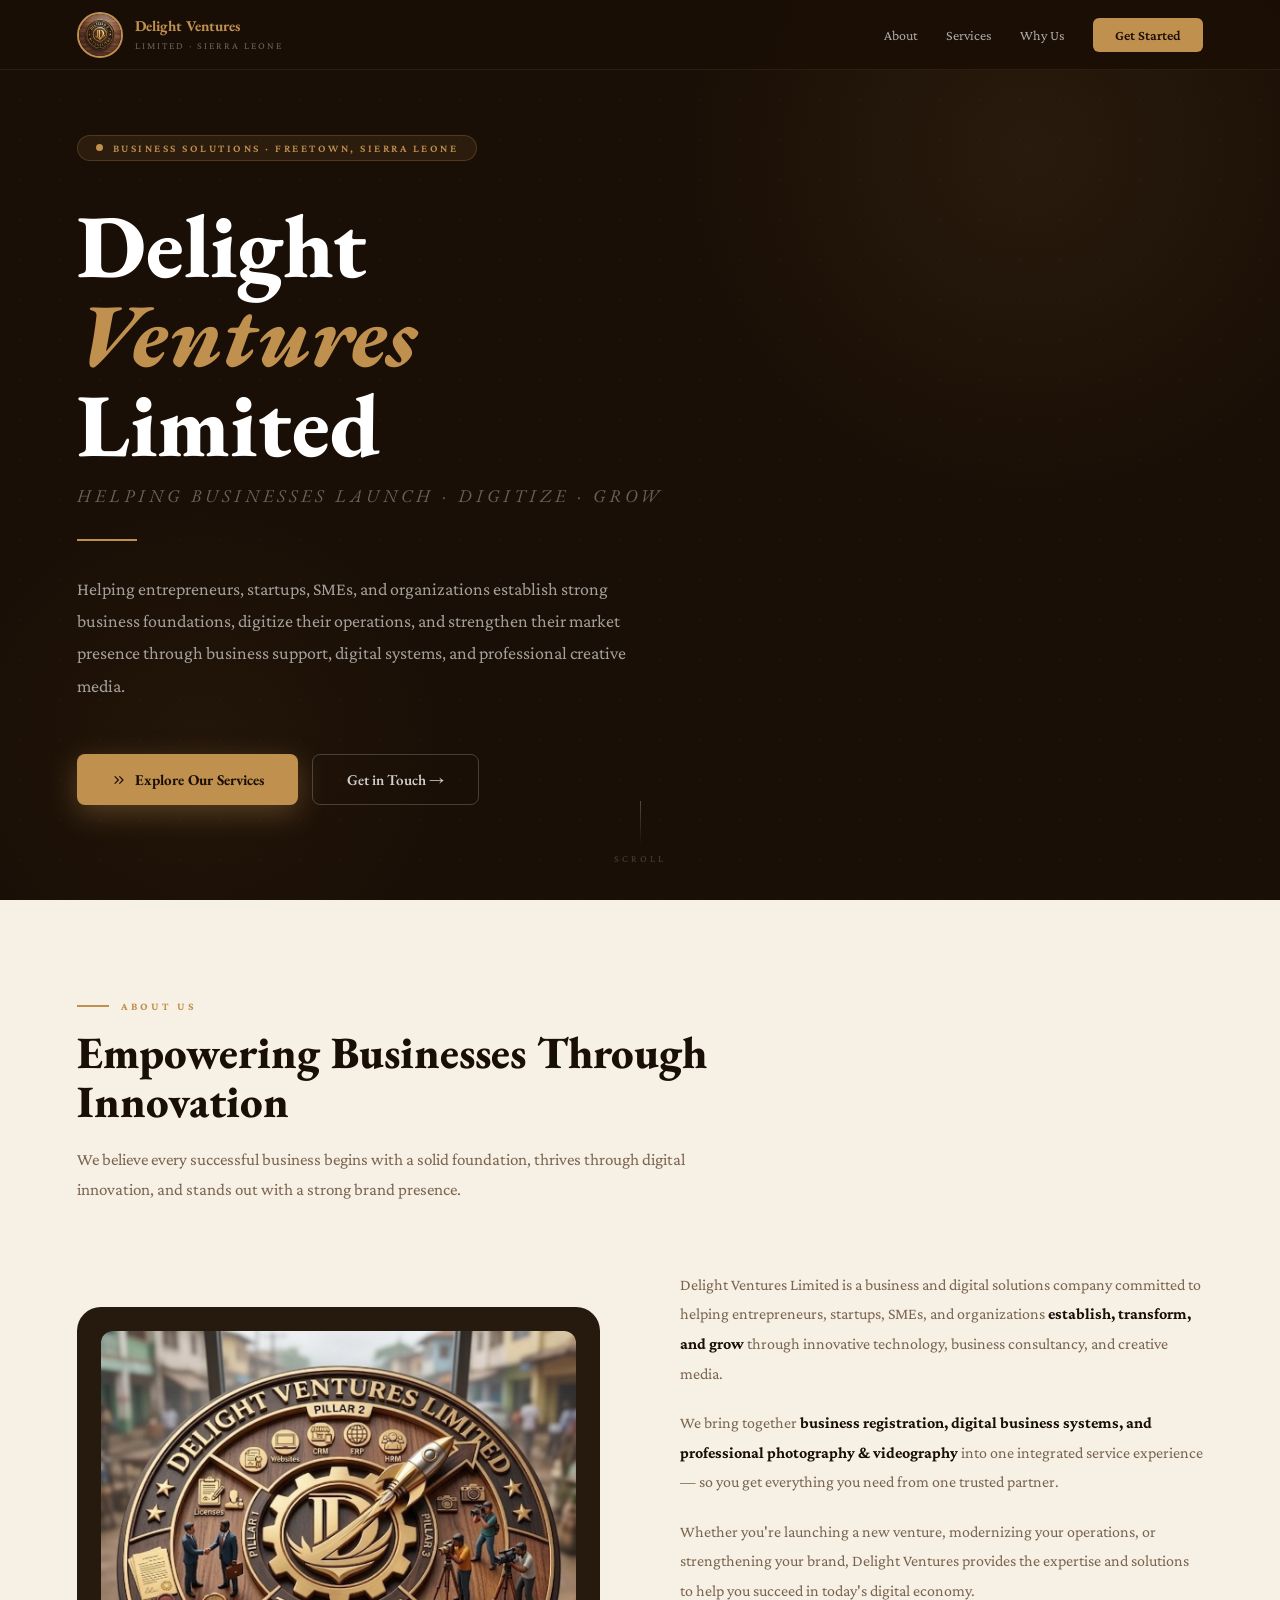
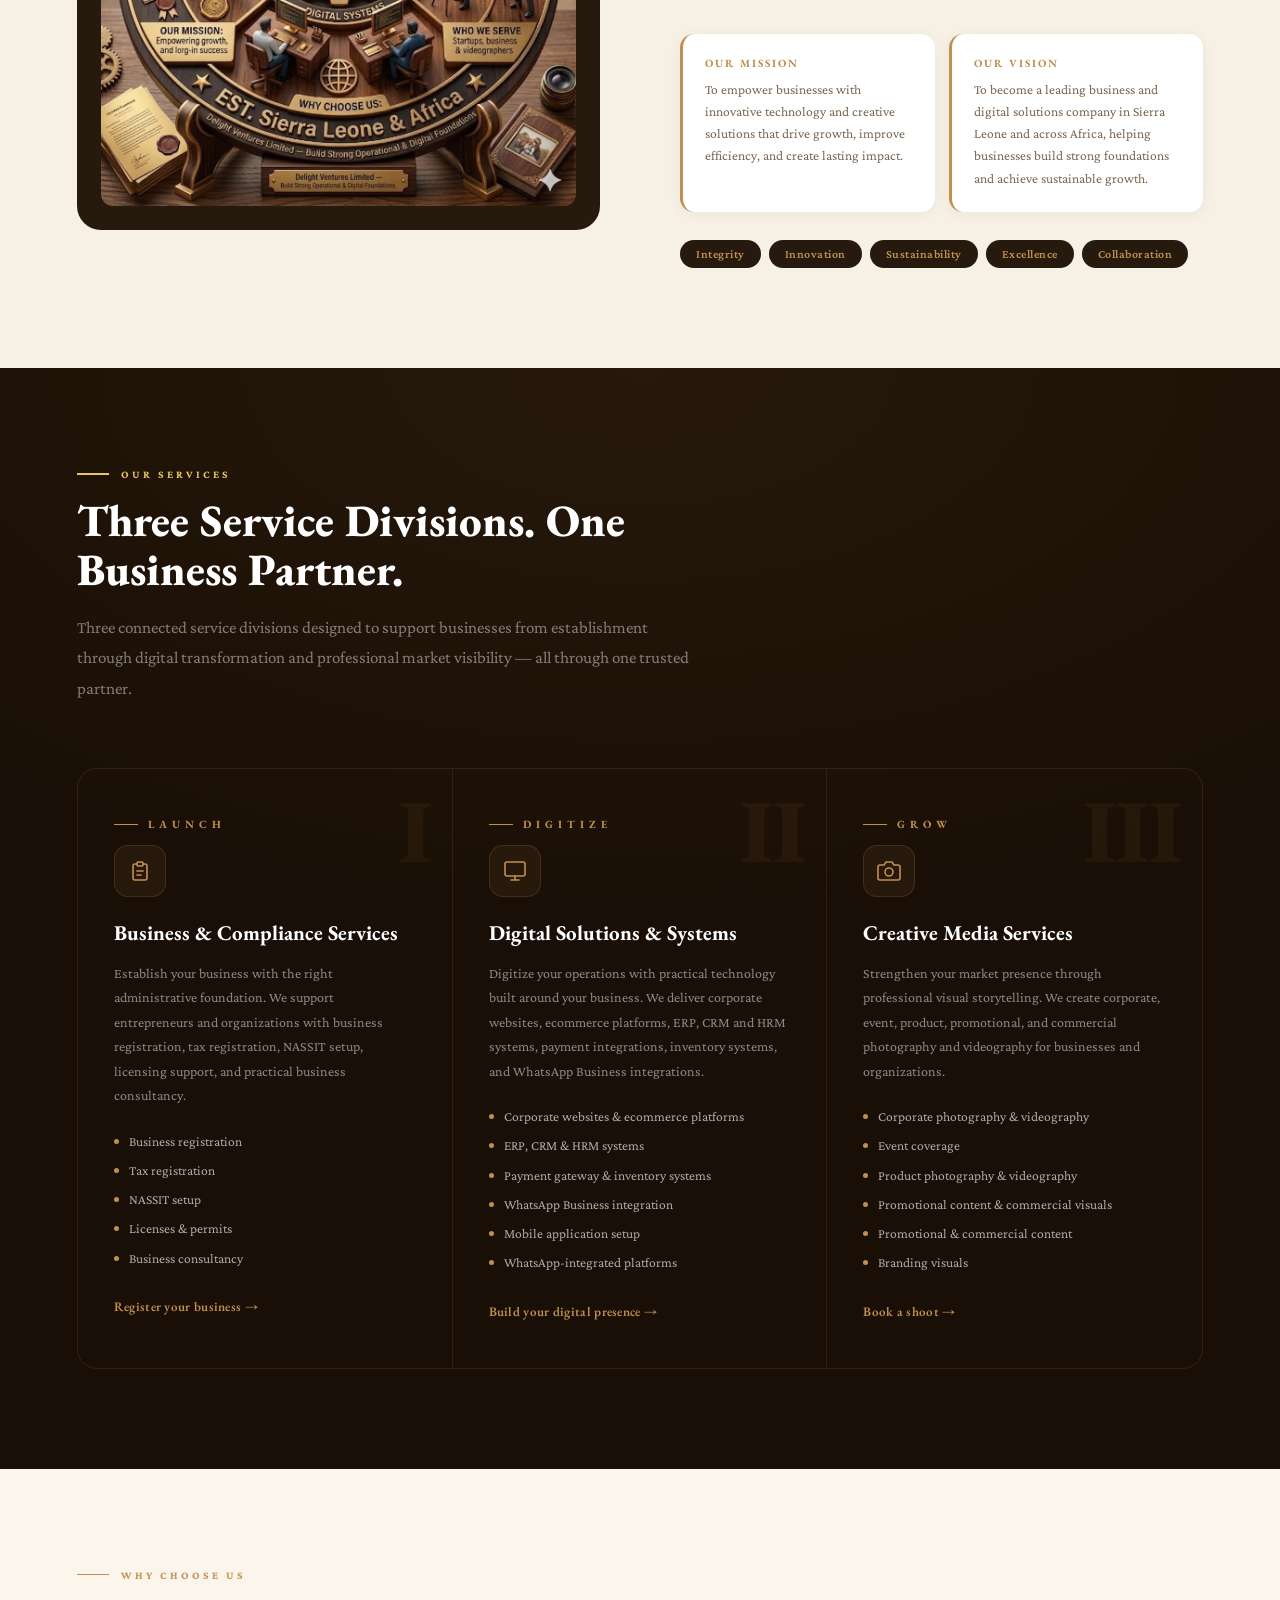
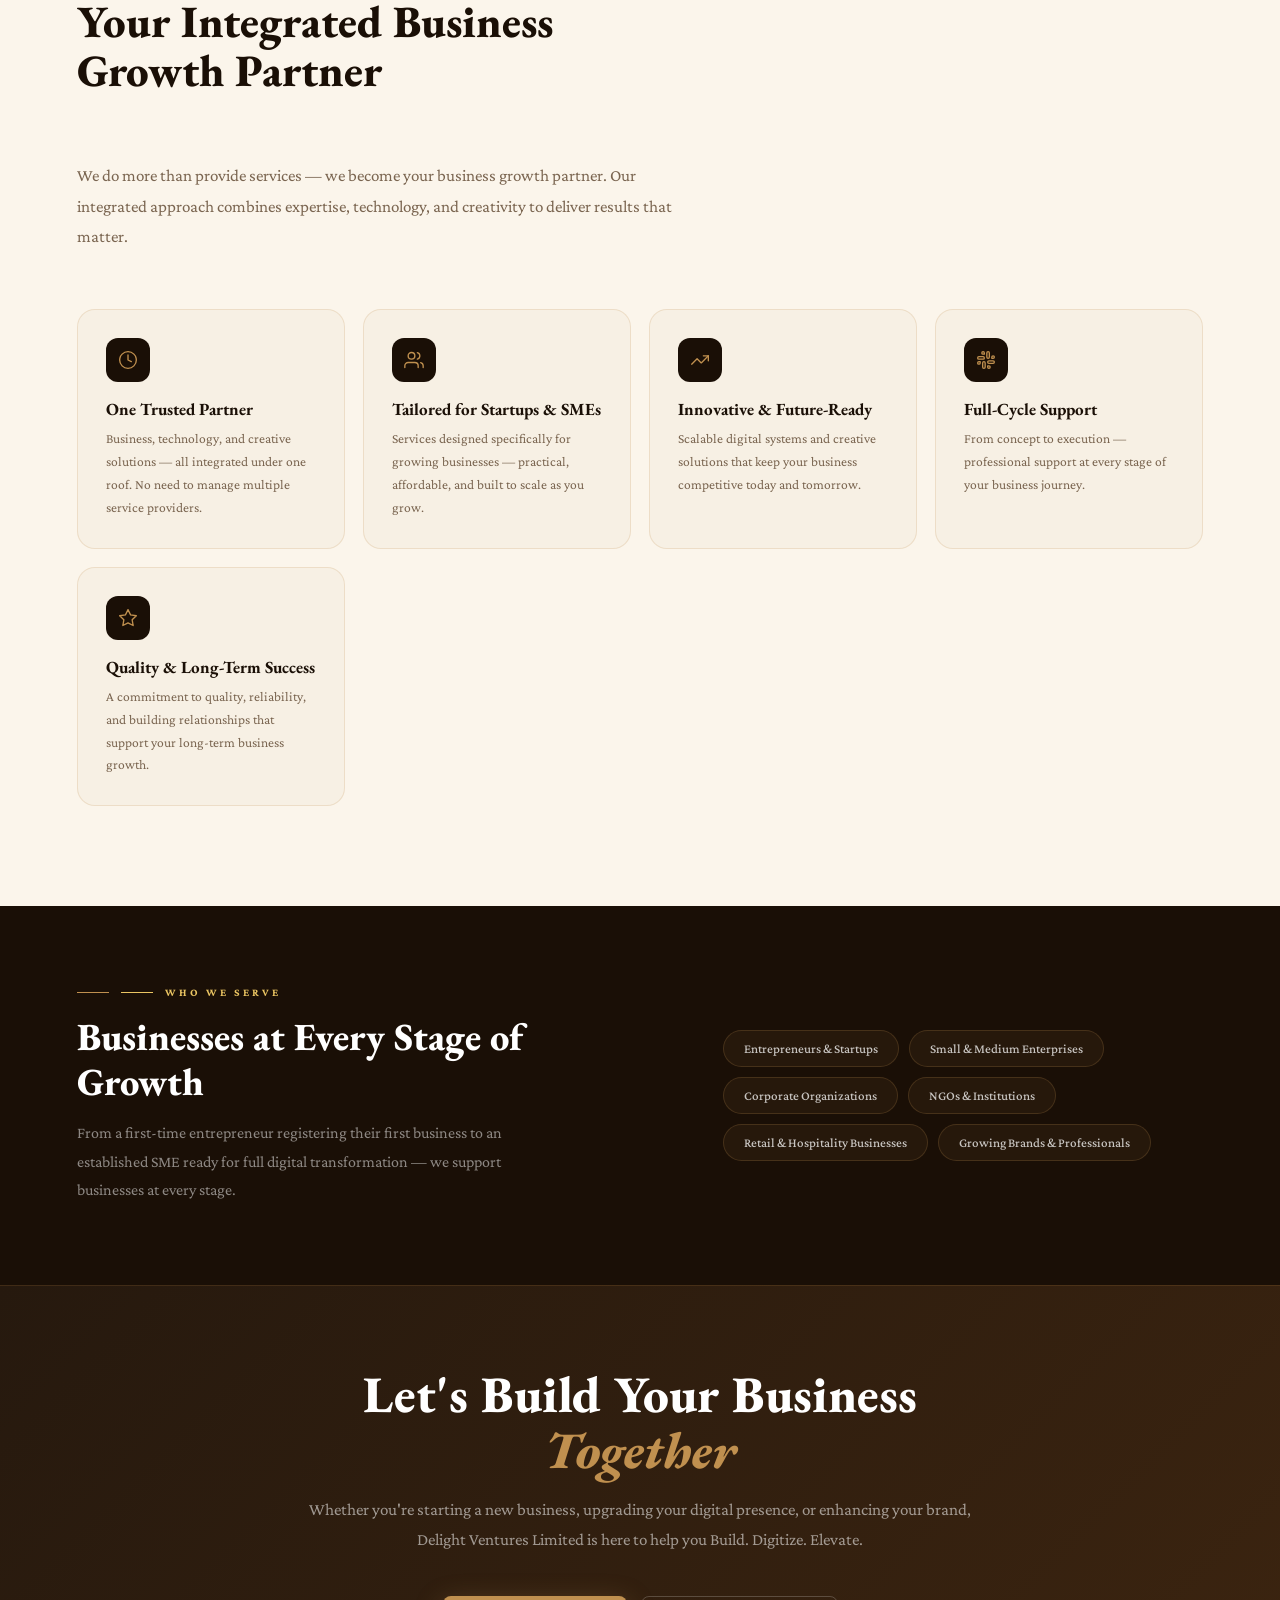
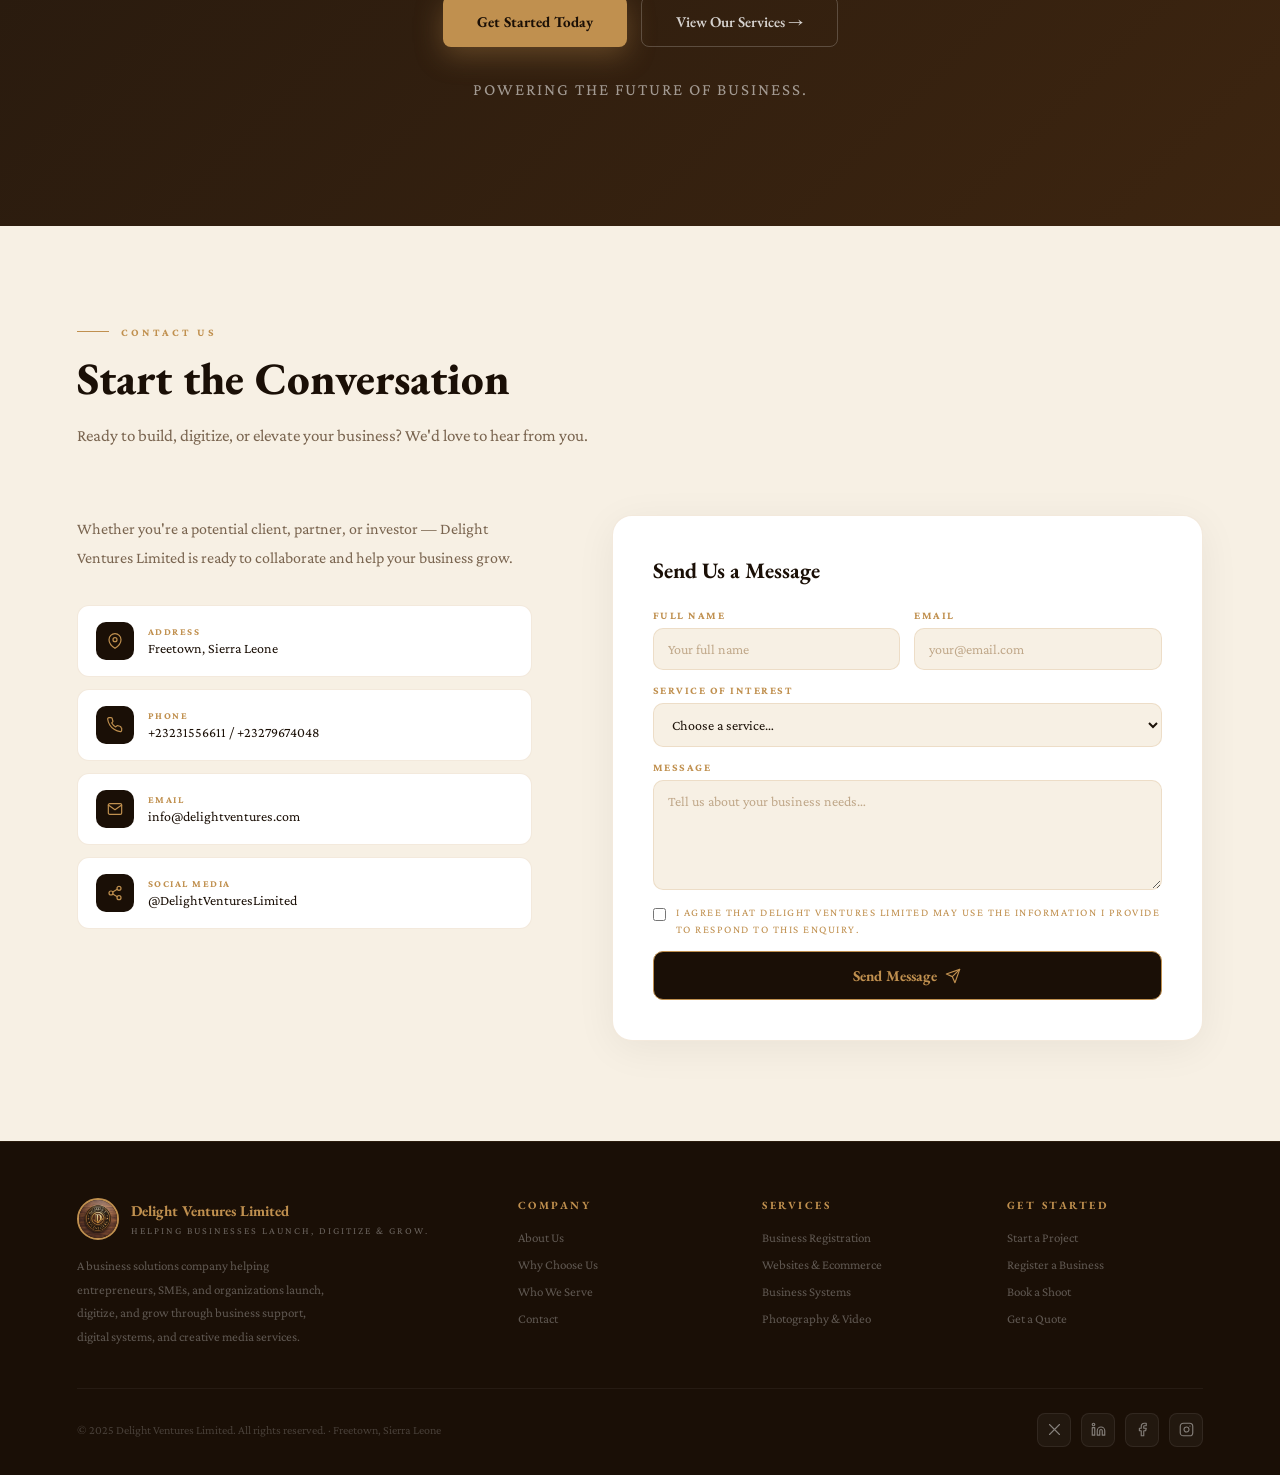
==== commit 25e58831: "Refine DVL website for Launch Digitize Grow model" ====
--- a/dvl-rebranded.html
+++ b/dvl-rebranded.html
@@ -3,7 +3,7 @@
 <head>
 <meta charset="UTF-8"/>
 <meta name="viewport" content="width=device-width, initial-scale=1.0"/>
-<title>Delight Ventures Limited — Build. Digitize. Elevate.</title>
+<title>Delight Ventures Limited — Helping Businesses Launch, Digitize & Grow</title>
 <link href="https://fonts.googleapis.com/css2?family=EB+Garamond:ital,wght@0,400;0,500;0,600;0,700;0,800;1,400;1,600&family=Crimson+Pro:ital,wght@0,300;0,400;0,600;1,300;1,400&display=swap" rel="stylesheet"/>
 <style>
 :root {
@@ -297,17 +297,17 @@
   <div class="hero-inner">
     <div class="hero-chip">
       <span class="hero-chip-dot"></span>
-      <span>Business &amp; Digital Solutions · Freetown, Sierra Leone</span>
+      <span>Business Solutions · Freetown, Sierra Leone</span>
     </div>
     <h1 class="hero-title">
       Delight
       <em>Ventures</em>
       Limited
     </h1>
-    <p class="hero-tagline">Build · Digitize · Elevate</p>
+    <p class="hero-tagline">Helping Businesses Launch · Digitize · Grow</p>
     <div class="hero-rule"></div>
     <p class="hero-desc">
-      Empowering entrepreneurs, startups, SMEs, and organizations to establish, transform, and grow their businesses through innovative technology, business consultancy, and creative media.
+      Helping entrepreneurs, startups, SMEs, and organizations establish strong business foundations, digitize their operations, and strengthen their market presence through business support, digital systems, and professional creative media.
     </p>
     <div class="hero-btns">
       <a href="#pillars" class="btn-gold">
@@ -362,20 +362,20 @@
 <!-- ═══ THREE PILLARS ═══ -->
 <section id="pillars">
   <div class="pillars-header reveal">
-    <div class="sec-tag">Our Three Service Pillars</div>
-    <h2 class="sec-title">Build. Digitize. Elevate.</h2>
-    <p class="sec-lead">Three integrated pillars that take businesses from legal establishment through digital transformation to a powerful brand presence — all from one trusted partner.</p>
+    <div class="sec-tag">Our Services</div>
+    <h2 class="sec-title">Three Service Divisions. One Business Partner.</h2>
+    <p class="sec-lead">Three connected service divisions designed to support businesses from establishment through digital transformation and professional market visibility — all through one trusted partner.</p>
   </div>
   <div class="pillars-grid reveal">
 
     <div class="pillar">
       <div class="pillar-num">I</div>
-      <div class="pillar-word">Build</div>
+      <div class="pillar-word">Launch</div>
       <div class="pillar-icon">
         <svg viewBox="0 0 24 24" fill="none" stroke="currentColor" stroke-width="1.6" stroke-linecap="round" stroke-linejoin="round"><path d="M9 5H7a2 2 0 0 0-2 2v12a2 2 0 0 0 2 2h10a2 2 0 0 0 2-2V7a2 2 0 0 0-2-2h-2"/><rect x="9" y="3" width="6" height="4" rx="1"/><line x1="9" y1="12" x2="15" y2="12"/><line x1="9" y1="16" x2="13" y2="16"/></svg>
       </div>
-      <h3>Business Registration &amp; Compliance</h3>
-      <p class="pillar-desc">Start your business with confidence. We help entrepreneurs and organizations establish legally compliant businesses through registration, tax setup, licensing, NASSIT registration, and professional business consultancy.</p>
+      <h3>Business &amp; Compliance Services</h3>
+      <p class="pillar-desc">Establish your business with the right administrative foundation. We support entrepreneurs and organizations with business registration, tax registration, NASSIT setup, licensing support, and practical business consultancy.</p>
       <ul class="pillar-list">
         <li>Business registration</li>
         <li>Tax registration</li>
@@ -392,12 +392,13 @@
       <div class="pillar-icon">
         <svg viewBox="0 0 24 24" fill="none" stroke="currentColor" stroke-width="1.6" stroke-linecap="round" stroke-linejoin="round"><rect x="2" y="3" width="20" height="14" rx="2"/><path d="M8 21h8M12 17v4"/></svg>
       </div>
-      <h3>Websites, Ecommerce &amp; Business Systems</h3>
-      <p class="pillar-desc">Transform your business with modern digital solutions. From professional websites and ecommerce platforms to ERP, CRM, HRM, mobile applications, payment integration, and inventory management systems.</p>
+      <h3>Digital Solutions &amp; Systems</h3>
+      <p class="pillar-desc">Digitize your operations with practical technology built around your business. We deliver corporate websites, ecommerce platforms, ERP, CRM and HRM systems, payment integrations, inventory systems, and WhatsApp Business integrations.</p>
       <ul class="pillar-list">
         <li>Corporate websites &amp; ecommerce platforms</li>
         <li>ERP, CRM &amp; HRM systems</li>
-        <li>Payment gateway &amp; inventory integration</li>
+        <li>Payment gateway &amp; inventory systems</li>
+        <li>WhatsApp Business integration</li>
         <li>Mobile application setup</li>
         <li>WhatsApp-integrated platforms</li>
       </ul>
@@ -406,16 +407,17 @@
 
     <div class="pillar">
       <div class="pillar-num">III</div>
-      <div class="pillar-word">Elevate</div>
+      <div class="pillar-word">Grow</div>
       <div class="pillar-icon">
         <svg viewBox="0 0 24 24" fill="none" stroke="currentColor" stroke-width="1.6" stroke-linecap="round" stroke-linejoin="round"><path d="M23 19a2 2 0 0 1-2 2H3a2 2 0 0 1-2-2V8a2 2 0 0 1 2-2h4l2-3h6l2 3h4a2 2 0 0 1 2 2z"/><circle cx="12" cy="13" r="4"/></svg>
       </div>
-      <h3>Photography &amp; Videography</h3>
-      <p class="pillar-desc">Bring your brand to life through compelling visual storytelling. Our photography and videography services help businesses showcase their products, services, events, and corporate identity with professional-quality content.</p>
+      <h3>Creative Media Services</h3>
+      <p class="pillar-desc">Strengthen your market presence through professional visual storytelling. We create corporate, event, product, promotional, and commercial photography and videography for businesses and organizations.</p>
       <ul class="pillar-list">
-        <li>Corporate shoots</li>
+        <li>Corporate photography &amp; videography</li>
         <li>Event coverage</li>
-        <li>Product photography</li>
+        <li>Product photography &amp; videography</li>
+        <li>Promotional content &amp; commercial visuals</li>
         <li>Promotional &amp; commercial content</li>
         <li>Branding visuals</li>
       </ul>
@@ -556,14 +558,15 @@
           <label>Service of Interest</label>
           <select id="f-service">
             <option value="">Choose a service…</option>
-            <option>Business Registration &amp; Compliance</option>
-            <option>Website &amp; Ecommerce Setup</option>
-            <option>ERP / CRM / Business Systems</option>
-            <option>Photography &amp; Videography</option>
+            <option>Business &amp; Compliance Services</option>
+            <option>Digital Solutions &amp; Systems</option>
+            <option>Creative Media Services</option>
             <option>General Inquiry</option>
           </select>
         </div>
         <div class="fg"><label>Message</label><textarea id="f-msg" placeholder="Tell us about your business needs…"></textarea></div>
+        <div class="fg" style="display:none" aria-hidden="true"><label>Company Website</label><input id="f-company-website" type="text" tabindex="-1" autocomplete="off"/></div>
+        <div class="fg"><label style="display:flex;align-items:flex-start;gap:10px;font-weight:400;line-height:1.5"><input id="f-consent" type="checkbox" required style="width:auto;margin-top:4px"/> I agree that Delight Ventures Limited may use the information I provide to respond to this enquiry.</label></div>
         <button type="submit" class="submit-btn" id="submitBtn">
           Send Message
           <svg viewBox="0 0 24 24" fill="none" stroke="currentColor" stroke-width="1.8" stroke-linecap="round" stroke-linejoin="round" style="width:16px;height:16px;"><line x1="22" y1="2" x2="11" y2="13"/><polygon points="22 2 15 22 11 13 2 9 22 2"/></svg>
@@ -583,10 +586,10 @@
         <img src="[data-uri]" alt="Delight Ventures Limited" style="width:42px;height:42px;"/>
         <div class="logo-text">
           <strong>Delight Ventures Limited</strong>
-          <small>Build. Digitize. Elevate.</small>
+          <small>Helping Businesses Launch, Digitize &amp; Grow.</small>
         </div>
       </a>
-      <p>A business and digital solutions company empowering entrepreneurs, SMEs, and organizations in Sierra Leone and across Africa.</p>
+      <p>A business solutions company helping entrepreneurs, SMEs, and organizations launch, digitize, and grow through business support, digital systems, and creative media services.</p>
     </div>
     <div class="footer-col">
       <h5>Company</h5>
@@ -636,7 +639,7 @@
 </footer>
 
 <script>
-const API_URL = "https://your-backend.railway.app/contact";
+const API_URL = "https://ialobcshxbesmncngixx.supabase.co/functions/v1/contact-message";
 
 // Scroll reveal
 const obs = new IntersectionObserver(entries => {
@@ -663,34 +666,41 @@
   const email=document.getElementById('f-email').value.trim();
   const service=document.getElementById('f-service').value||'General Inquiry';
   const message=document.getElementById('f-msg').value.trim();
+  const consent=document.getElementById('f-consent')?.checked===true;
+  const honeypot=document.getElementById('f-company-website')?.value||'';
   if(!name||!email||!message){
     err.textContent='Please fill in your name, email, and message.';
+    err.style.display='block';
+    setTimeout(()=>err.style.display='none',4000);return;
+  }
+  if(!consent){
+    err.textContent='Please confirm that we may use your information to respond to this enquiry.';
     err.style.display='block';
     setTimeout(()=>err.style.display='none',4000);return;
   }
   btn.disabled=true;btn.textContent='Sending…';
   ok.style.display='none';err.style.display='none';
   try{
-    const res=await fetch(API_URL,{method:'POST',
-      headers:{'Content-Type':'application/json'},
-      body:JSON.stringify({name,email,service,message})});
-    const data=await res.json();
-    if(res.ok&&data.success){
-      ok.style.display='block';
-      document.getElementById('contactForm').reset();
-      setTimeout(()=>ok.style.display='none',8000);
-    }else{
-      err.textContent=data.detail||'Something went wrong.';
-      err.style.display='block';
-      setTimeout(()=>err.style.display='none',5000);
-    }
-  }catch(e2){
-    err.textContent='Could not reach server. Please call us directly.';
+    const res=await fetch(API_URL,{method:'POST',headers:{'Content-Type':'application/json'},body:JSON.stringify({
+      full_name:name,
+      email,
+      service_interest:service,
+      preferred_contact_method:'email',
+      message,
+      consent,
+      company_website:honeypot
+    })});
+    const data=await res.json().catch(()=>({}));
+    if(!res.ok) throw new Error(data.error||'Unable to send your message.');
+    const ref=data.reference_no?` Reference: ${data.reference_no}.`:'';
+    ok.textContent='Thank you. Your enquiry has been received.'+ref;
+    ok.style.display='block';
+    e.target.reset();
+  }catch(error){
+    err.textContent=error.message||'We could not send your message right now. Please try again shortly.';
     err.style.display='block';
-    setTimeout(()=>err.style.display='none',5000);
   }finally{
-    btn.disabled=false;
-    btn.innerHTML='Send Message <svg viewBox="0 0 24 24" fill="none" stroke="currentColor" stroke-width="1.8" stroke-linecap="round" stroke-linejoin="round" style="width:16px;height:16px;"><line x1="22" y1="2" x2="11" y2="13"/><polygon points="22 2 15 22 11 13 2 9 22 2"/></svg>';
+    btn.disabled=false;btn.textContent='Send Message';
   }
 }
 </script>
